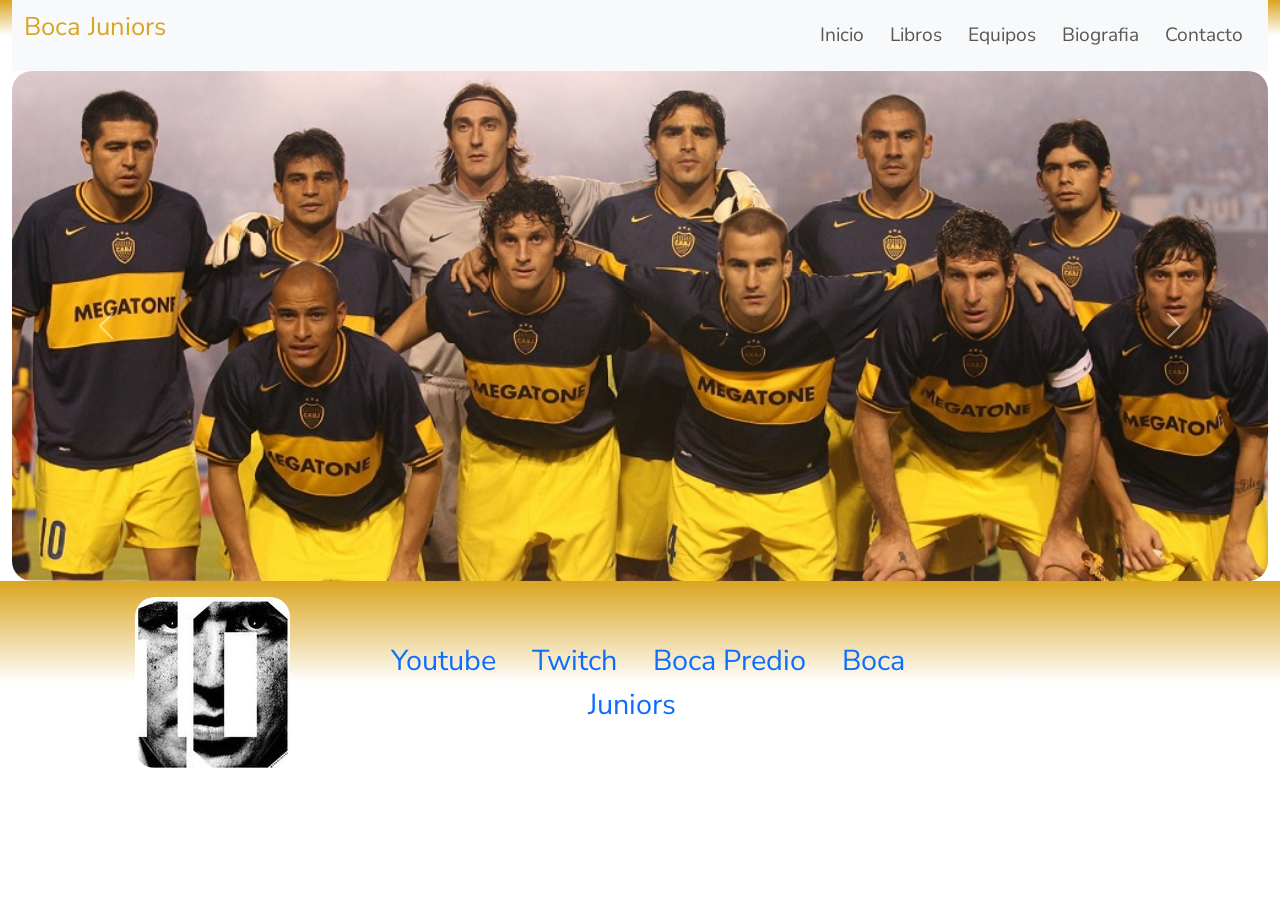
==== pages/biografia.html @ b2cfa935 "haciendo equipos.html" ====
<!doctype html>
<html lang="en">
  <head>
    <meta charset="utf-8">
    <meta name="viewport" content="width=device-width, initial-scale=1">
    <!-- SEO -->
    <meta name="description" content="Libros sobre JUAN ROMAN RIQUELME">
    <meta name="keywords" content="LIBROS EDITORIALES PUBLICACIONES 10 GENIO JUGADORAZO ARGENTINA ARGENTINO RIQUELME TORERO PANADERO BOCA BOCAJRS CLUB FUTBOL FOOTBALL">
    <title>Juan Roman Riquelme</title>
    <link rel="shortcut icon" href="../img/riquelme.jpg" type="image/x-icon">
    <!-- SCSS -->
    <link href="https://cdn.jsdelivr.net/npm/bootstrap@5.2.3/dist/css/bootstrap.min.css" rel="stylesheet" integrity="sha384-rbsA2VBKQhggwzxH7pPCaAqO46MgnOM80zW1RWuH61DGLwZJEdK2Kadq2F9CUG65" crossorigin="anonymous">
    <!-- Link AOS -->
    <link href="https://unpkg.com/aos@2.3.1/dist/aos.css" rel="stylesheet">
    <!-- CSS -->
    <link rel="stylesheet" href="../css/style.css">
</head>
  <body>
    <div class="container-fluid">
        <header class="row">
            <div class="col-lg-12 col-12">
            <!-- NAV + LOGO -->
            <nav class="navbar navbar-expand-lg navbar-light bg-light">
                <div class="container-fluid">
                    <p class="tituloBoots">Boca Juniors</p>
                  <button class="navbar-toggler" type="button" data-bs-toggle="collapse" data-bs-target="#navbarNav" aria-controls="navbarNav" aria-expanded="false" aria-label="Toggle navigation">
                    <span class="navbar-toggler-icon"></span>
                  </button>
                  <div class="collapse navbar-collapse" id="navbarNav">
                    <ul class="navbar-nav ms-auto">
                      <li class="nav-item">
                        <a class="nav-link" href="../index.html">Inicio</a>
                      </li>
                      <li class="nav-item">
                        <a class="nav-link" href="libros.html">Libros</a>
                      </li>
                      <li class="nav-item">
                        <a class="nav-link" href="#">Equipos</a>
                      </li>
                      <li class="nav-item">
                        <a class="nav-link" href="biografia.html">Biografia</a>
                      </li>
                      <li class="nav-item">
                        <a class="nav-link" href="contacto.html">Contacto</a>
                      </li>
                    </ul>
                  </div>
                </div>
              </nav>
            </div>
    </header>
            <div class="row">
                <div class="col-lg-12 col-12">
                    <div id="carouselExampleControls" class="carousel slide" data-bs-ride="carousel">
                        <div class="carousel-inner">
                          <div class="carousel-item active">
                            <img src="../img/formacionlibertadores.jpg" class="d-block w-100" alt="Formacion del equipo campeon de la Copa Libertadores de America, con un equipo espectacular y donde fue goleador y figura del certamen">
                          </div>
                          <div class="carousel-item">
                            <img src="../img/bombonerapan.jpg" class="d-block w-100" alt="El templo sagrado">
                          </div>
                          <div class="carousel-item">
                            <img src="../img/Riquelme-Topo-Gigio-1920.webp" class="d-block w-100" alt="Maravilloso gesto de protesta a la autoridad">
                          </div>
                        </div>
                        <button class="carousel-control-prev" type="button" data-bs-target="#carouselExampleControls" data-bs-slide="prev">
                          <span class="carousel-control-prev-icon" aria-hidden="true"></span>
                          <span class="visually-hidden">Previous</span>
                        </button>
                        <button class="carousel-control-next" type="button" data-bs-target="#carouselExampleControls" data-bs-slide="next">
                          <span class="carousel-control-next-icon" aria-hidden="true"></span>
                          <span class="visually-hidden">Next</span>
                        </button>
                      </div>
                </div>
            </main>
            <footer class="py-3">
                <div class="container">
                  <div class="row align-items-center">
                    <div class="col-md-3 text-center">
                      <img src="../img/logoblancocara.jpg" alt="Logo">
                    </div>
                    <div class="col-md-6 text-center">
                      <a class="mx-3" href="https://www.youtube.com/results?search_query=juan+roman+riquelme&sp=EgIQAw%253D%253D">Youtube</a>
                      <a class="mx-3" href="https://www.twitch.tv/videos/1802746509">Twitch</a>
                      <a class="mx-3" href="https://www.google.com/url?sa=t&rct=j&q=&esrc=s&source=web&cd=&cad=rja&uact=8&ved=2ahUKEwjDgeaqnsj-AhVLtJUCHUMgCboQFnoECBAQAQ&url=https%3A%2F%2Fwww.instagram.com%2Fbocapredio%2F%3Fhl%3Des&usg=AOvVaw2ZISIr_R7qMjI2w3Sn6Wen">Boca Predio</a>
                      <a class="mx-3" href="https://www.bocajuniors.com.ar">Boca Juniors</a>
                    </div>
                  </div>
                </div>
              </footer>
                  <div>
              <script src="https://cdn.jsdelivr.net/npm/bootstrap@5.2.3/dist/js/bootstrap.bundle.min.js" integrity="sha384-kenU1KFdBIe4zVF0s0G1M5b4hcpxyD9F7jL+jjXkk+Q2h455rYXK/7HAuoJl+0I4" crossorigin="anonymous"></script>
          </div>
          <!-- SCRIPT AOS -->
          <script src="https://unpkg.com/aos@2.3.1/dist/aos.js"></script>
          <script>
              AOS.init();
            </script>
          </body>
          </html>
---- css/style.css ----
@import url("https://fonts.googleapis.com/css2?family=Nunito+Sans:wght@200&display=swap");
.grid {
  display: grid;
  grid-template-columns: 100%;
  grid-template-rows: 3, auto;
}

@media only screen and (min-width: 1023px) {
  main {
    display: grid;
    grid-template-areas: "imgTitulo imgTitulo" "titulo titulo" "texto texto" "parrafo imgMain";
    grid-template-columns: 50% 50%;
    grid-template-rows: repeat(3, auto);
  }
  main .imgTitulo {
    grid-area: imgTitulo;
  }
  main .titulo {
    grid-area: titulo;
  }
  main .texto {
    grid-area: parrafo;
  }
  main .imgMain {
    grid-area: imgMain;
  }
  main .foot {
    color: gray;
    padding-left: 109px;
  }
}
@media (max-width: 768px) {
  .foot {
    text-align: center;
  }
}
@media (max-width: 768px) {
  .imgMain {
    max-width: auto;
    height: auto;
    overflow: hidden;
  }
}
@media (max-width: 992px) {
  .navbar-brand {
    font-size: 1.2rem;
  }
}
.translate {
  transform: translate(100px, 100px);
}

.carousel-item img {
  width: 50%;
  height: auto;
}

.img-fluida {
  width: 100%;
  height: auto;
}

img {
  border-radius: 20px;
}

.img-fluid {
  height: 50px;
  width: auto;
}

div.imgTitulo img {
  width: 100%;
  height: 50vh;
  max-width: 100%;
}

footer {
  background-image: linear-gradient(to bottom, goldenrod, white, transparent);
  display: flex;
  flex-direction: row;
  justify-content: space-between;
  max-width: 100%;
}

@media only screen and (max-width: 768px) {
  footer {
    flex-direction: column-reverse;
    justify-content: center;
    align-items: center;
    color: gray;
  }
}
body {
  font-family: "Nunito Sans", sans-serif;
}

@media only screen and (max-width: 768px) {
  h1 {
    font-size: 3rem;
  }
  h3 {
    font-size: 2.7rem;
  }
  p {
    font-size: 2.1rem;
  }
  a {
    font-size: 1.4rem;
    text-decoration: none;
    text-align: center;
  }
}
@media only screen and (min-width: 1024px) {
  h1 {
    font-size: 2.1rem;
  }
  h3 {
    font-size: 1.8rem;
  }
  p {
    font-size: 1.6rem;
  }
  a {
    font-size: 1.8rem;
    text-decoration: none;
  }
}
.tituloBoots {
  font-size: px40;
  color: goldenrod;
}

.copy {
  font-size: smaller;
  padding-top: 100px;
}

header {
  background-image: linear-gradient(to bottom, goldenrod, white, transparent);
}
header nav {
  font-size: larger;
  padding: 10px;
}
header nav ul {
  display: flex;
  flex-wrap: wrap;
}
header nav ul li {
  list-style-type: none;
  padding: 5px;
}
header nav ul li a {
  text-decoration: none;
  transition: all 2.2s;
}
header nav ul li a:hover {
  color: blue;
  background-color: goldenrod;
  border-radius: 15px;
}

/*# sourceMappingURL=style.css.map */
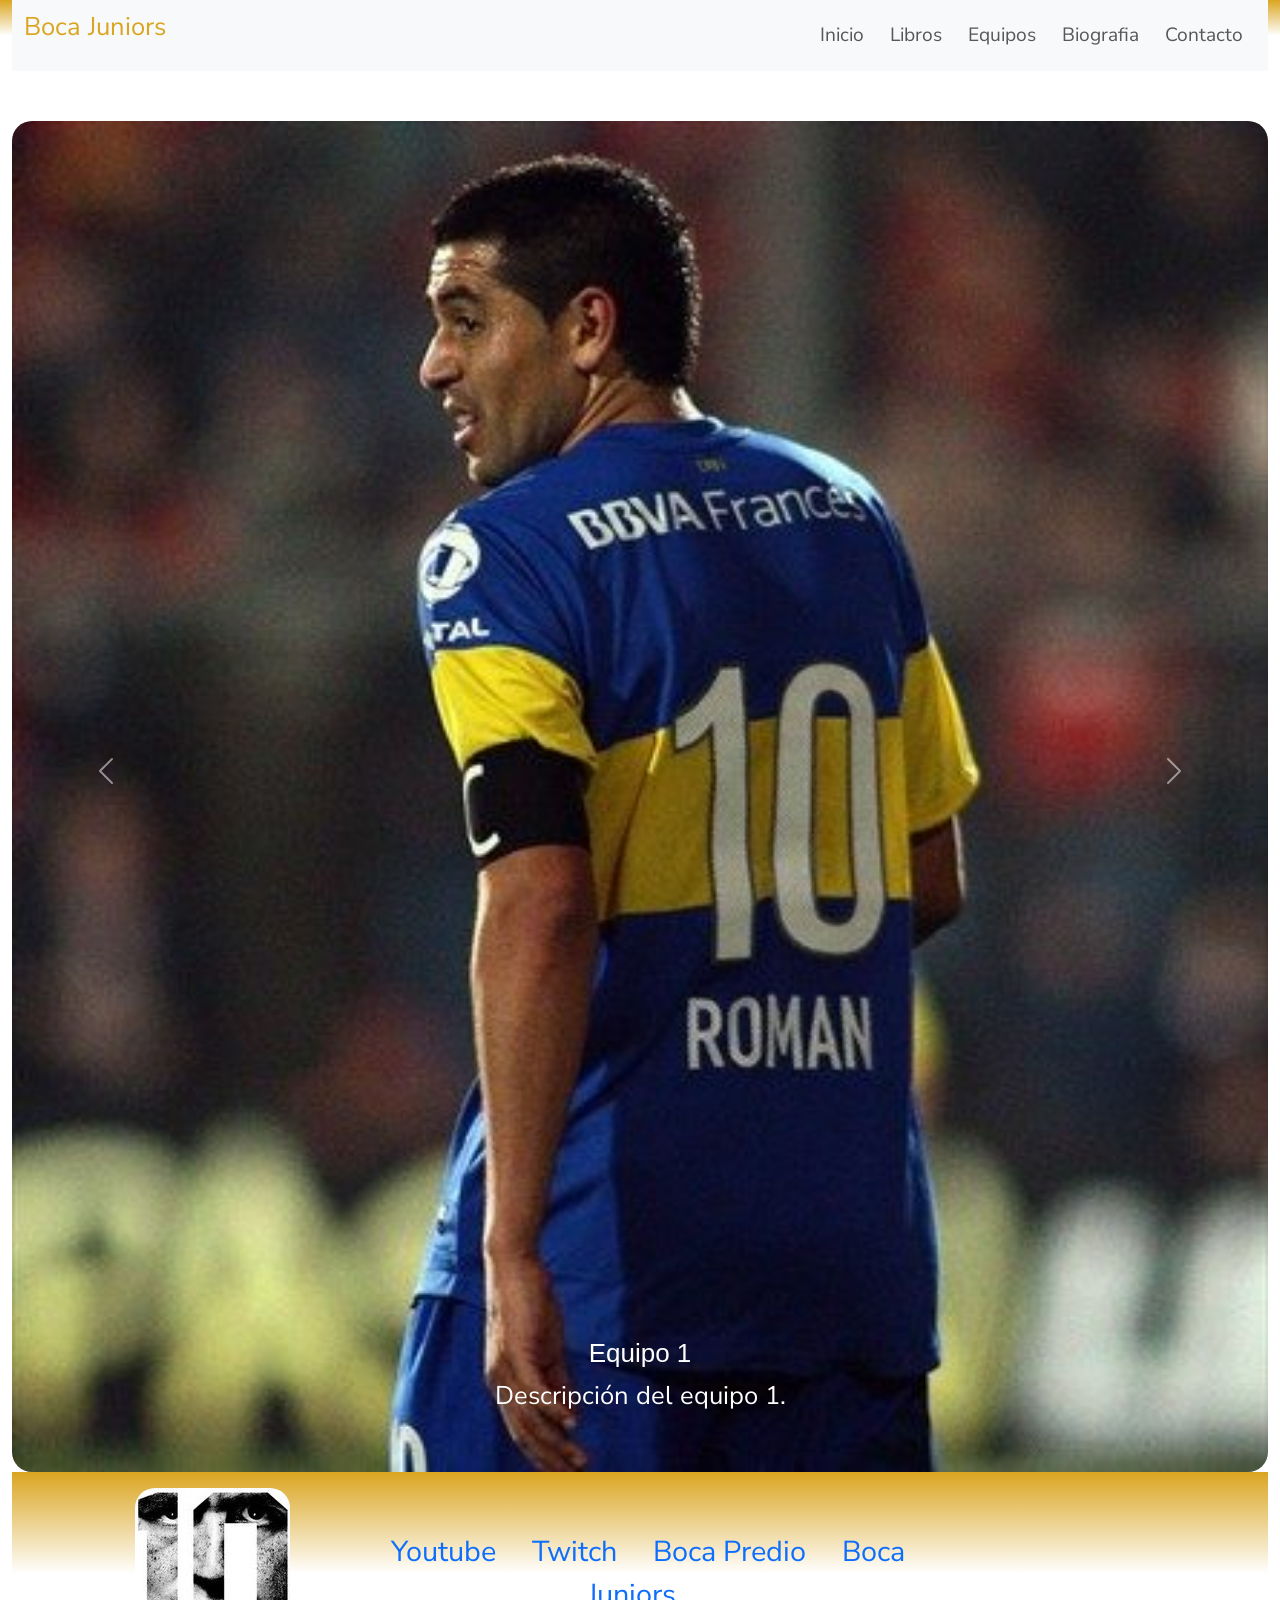
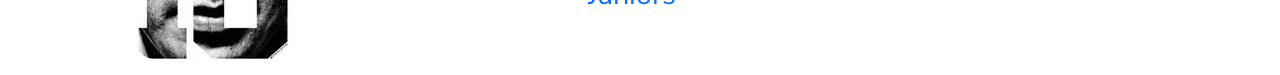
==== commit 2787234d: "cree equipos.html por completo" ====
--- a/pages/biografia.html
+++ b/pages/biografia.html
@@ -49,53 +49,61 @@
               </nav>
             </div>
     </header>
-            <div class="row">
-                <div class="col-lg-12 col-12">
-                    <div id="carouselExampleControls" class="carousel slide" data-bs-ride="carousel">
-                        <div class="carousel-inner">
-                          <div class="carousel-item active">
-                            <img src="../img/formacionlibertadores.jpg" class="d-block w-100" alt="Formacion del equipo campeon de la Copa Libertadores de America, con un equipo espectacular y donde fue goleador y figura del certamen">
-                          </div>
-                          <div class="carousel-item">
-                            <img src="../img/bombonerapan.jpg" class="d-block w-100" alt="El templo sagrado">
-                          </div>
-                          <div class="carousel-item">
-                            <img src="../img/Riquelme-Topo-Gigio-1920.webp" class="d-block w-100" alt="Maravilloso gesto de protesta a la autoridad">
-                          </div>
-                        </div>
-                        <button class="carousel-control-prev" type="button" data-bs-target="#carouselExampleControls" data-bs-slide="prev">
-                          <span class="carousel-control-prev-icon" aria-hidden="true"></span>
-                          <span class="visually-hidden">Previous</span>
-                        </button>
-                        <button class="carousel-control-next" type="button" data-bs-target="#carouselExampleControls" data-bs-slide="next">
-                          <span class="carousel-control-next-icon" aria-hidden="true"></span>
-                          <span class="visually-hidden">Next</span>
-                        </button>
-                      </div>
-                </div>
-            </main>
-            <footer class="py-3">
-                <div class="container">
-                  <div class="row align-items-center">
-                    <div class="col-md-3 text-center">
-                      <img src="../img/logoblancocara.jpg" alt="Logo">
-                    </div>
-                    <div class="col-md-6 text-center">
-                      <a class="mx-3" href="https://www.youtube.com/results?search_query=juan+roman+riquelme&sp=EgIQAw%253D%253D">Youtube</a>
-                      <a class="mx-3" href="https://www.twitch.tv/videos/1802746509">Twitch</a>
-                      <a class="mx-3" href="https://www.google.com/url?sa=t&rct=j&q=&esrc=s&source=web&cd=&cad=rja&uact=8&ved=2ahUKEwjDgeaqnsj-AhVLtJUCHUMgCboQFnoECBAQAQ&url=https%3A%2F%2Fwww.instagram.com%2Fbocapredio%2F%3Fhl%3Des&usg=AOvVaw2ZISIr_R7qMjI2w3Sn6Wen">Boca Predio</a>
-                      <a class="mx-3" href="https://www.bocajuniors.com.ar">Boca Juniors</a>
-                    </div>
-                  </div>
-                </div>
-              </footer>
-                  <div>
-              <script src="https://cdn.jsdelivr.net/npm/bootstrap@5.2.3/dist/js/bootstrap.bundle.min.js" integrity="sha384-kenU1KFdBIe4zVF0s0G1M5b4hcpxyD9F7jL+jjXkk+Q2h455rYXK/7HAuoJl+0I4" crossorigin="anonymous"></script>
+    <div id="carouselExampleControls" class="carousel slide" data-bs-ride="carousel">
+      <div class="carousel-inner" style="padding-top: 50px;">
+        <div class="carousel-item active">
+          <img src="../img/RiquelmedeEspaldas.jpg" class="d-block w-100" alt="...">
+          <div class="carousel-caption d-none d-md-block">
+            <h5>Equipo 1</h5>
+            <p>Descripción del equipo 1.</p>
           </div>
-          <!-- SCRIPT AOS -->
-          <script src="https://unpkg.com/aos@2.3.1/dist/aos.js"></script>
-          <script>
-              AOS.init();
-            </script>
-          </body>
-          </html>+        </div>
+        <div class="carousel-item">
+          <img src="../img/enbarcelona2.webp" class="d-block w-100" alt="...">
+          <div class="carousel-caption d-none d-md-block">
+            <h5>Equipo 2</h5>
+            <p>Descripción del equipo 2.</p>
+          </div>
+        </div>
+        <div class="carousel-item">
+          <img src="../img/riquelmeenvillareal2.jpg" class="d-block w-100" alt="...">
+          <div class="carousel-caption d-none d-md-block">
+            <h5>Equipo 3</h5>
+            <p>Descripción del equipo 3.</p>
+          </div>
+        </div>
+      </div>
+      <button class="carousel-control-prev" type="button" data-bs-target="#carouselExampleControls" data-bs-slide="prev">
+        <span class="carousel-control-prev-icon" aria-hidden="true"></span>
+        <span class="visually-hidden">Anterior</span>
+      </button>
+      <button class="carousel-control-next" type="button" data-bs-target="#carouselExampleControls" data-bs-slide="next">
+        <span class="carousel-control-next-icon" aria-hidden="true"></span>
+        <span class="visually-hidden">Siguiente</span>
+      </button>
+    </div>
+    <footer class="py-3">
+      <div class="container">
+        <div class="row align-items-center">
+          <div class="col-md-3 text-center">
+            <img src="../img/logoblancocara.jpg" alt="Logo">
+          </div>
+          <div class="col-md-6 text-center">
+            <a class="mx-3" href="https://www.youtube.com/results?search_query=juan+roman+riquelme&sp=EgIQAw%253D%253D">Youtube</a>
+            <a class="mx-3" href="https://www.twitch.tv/videos/1802746509">Twitch</a>
+            <a class="mx-3" href="https://www.google.com/url?sa=t&rct=j&q=&esrc=s&source=web&cd=&cad=rja&uact=8&ved=2ahUKEwjDgeaqnsj-AhVLtJUCHUMgCboQFnoECBAQAQ&url=https%3A%2F%2Fwww.instagram.com%2Fbocapredio%2F%3Fhl%3Des&usg=AOvVaw2ZISIr_R7qMjI2w3Sn6Wen">Boca Predio</a>
+            <a class="mx-3" href="https://www.bocajuniors.com.ar">Boca Juniors</a>
+          </div>
+        </div>
+      </div>
+    </footer>
+        <div>
+    <script src="https://cdn.jsdelivr.net/npm/bootstrap@5.2.3/dist/js/bootstrap.bundle.min.js" integrity="sha384-kenU1KFdBIe4zVF0s0G1M5b4hcpxyD9F7jL+jjXkk+Q2h455rYXK/7HAuoJl+0I4" crossorigin="anonymous"></script>
+</div>
+<!-- SCRIPT AOS -->
+<script src="https://unpkg.com/aos@2.3.1/dist/aos.js"></script>
+<script>
+    AOS.init();
+  </script>
+</body>
+</html>
--- a/css/style.css
+++ b/css/style.css
@@ -50,11 +50,6 @@
   transform: translate(100px, 100px);
 }
 
-.carousel-item img {
-  width: 50%;
-  height: auto;
-}
-
 .img-fluida {
   width: 100%;
   height: auto;
@@ -64,15 +59,18 @@
   border-radius: 20px;
 }
 
-.img-fluid {
-  height: 50px;
-  width: auto;
+.cardEquipos {
+  background-color: grey;
 }
 
 div.imgTitulo img {
   width: 100%;
   height: 50vh;
   max-width: 100%;
+}
+
+.colorBody {
+  background-color: silver;
 }
 
 footer {
@@ -136,6 +134,15 @@
   padding-top: 100px;
 }
 
+.card-text {
+  color: goldenrod;
+}
+
+h5 {
+  font-size: 26px;
+  font-family: "Franklin Gothic Medium", "Arial Narrow", Arial, sans-serif;
+}
+
 header {
   background-image: linear-gradient(to bottom, goldenrod, white, transparent);
 }
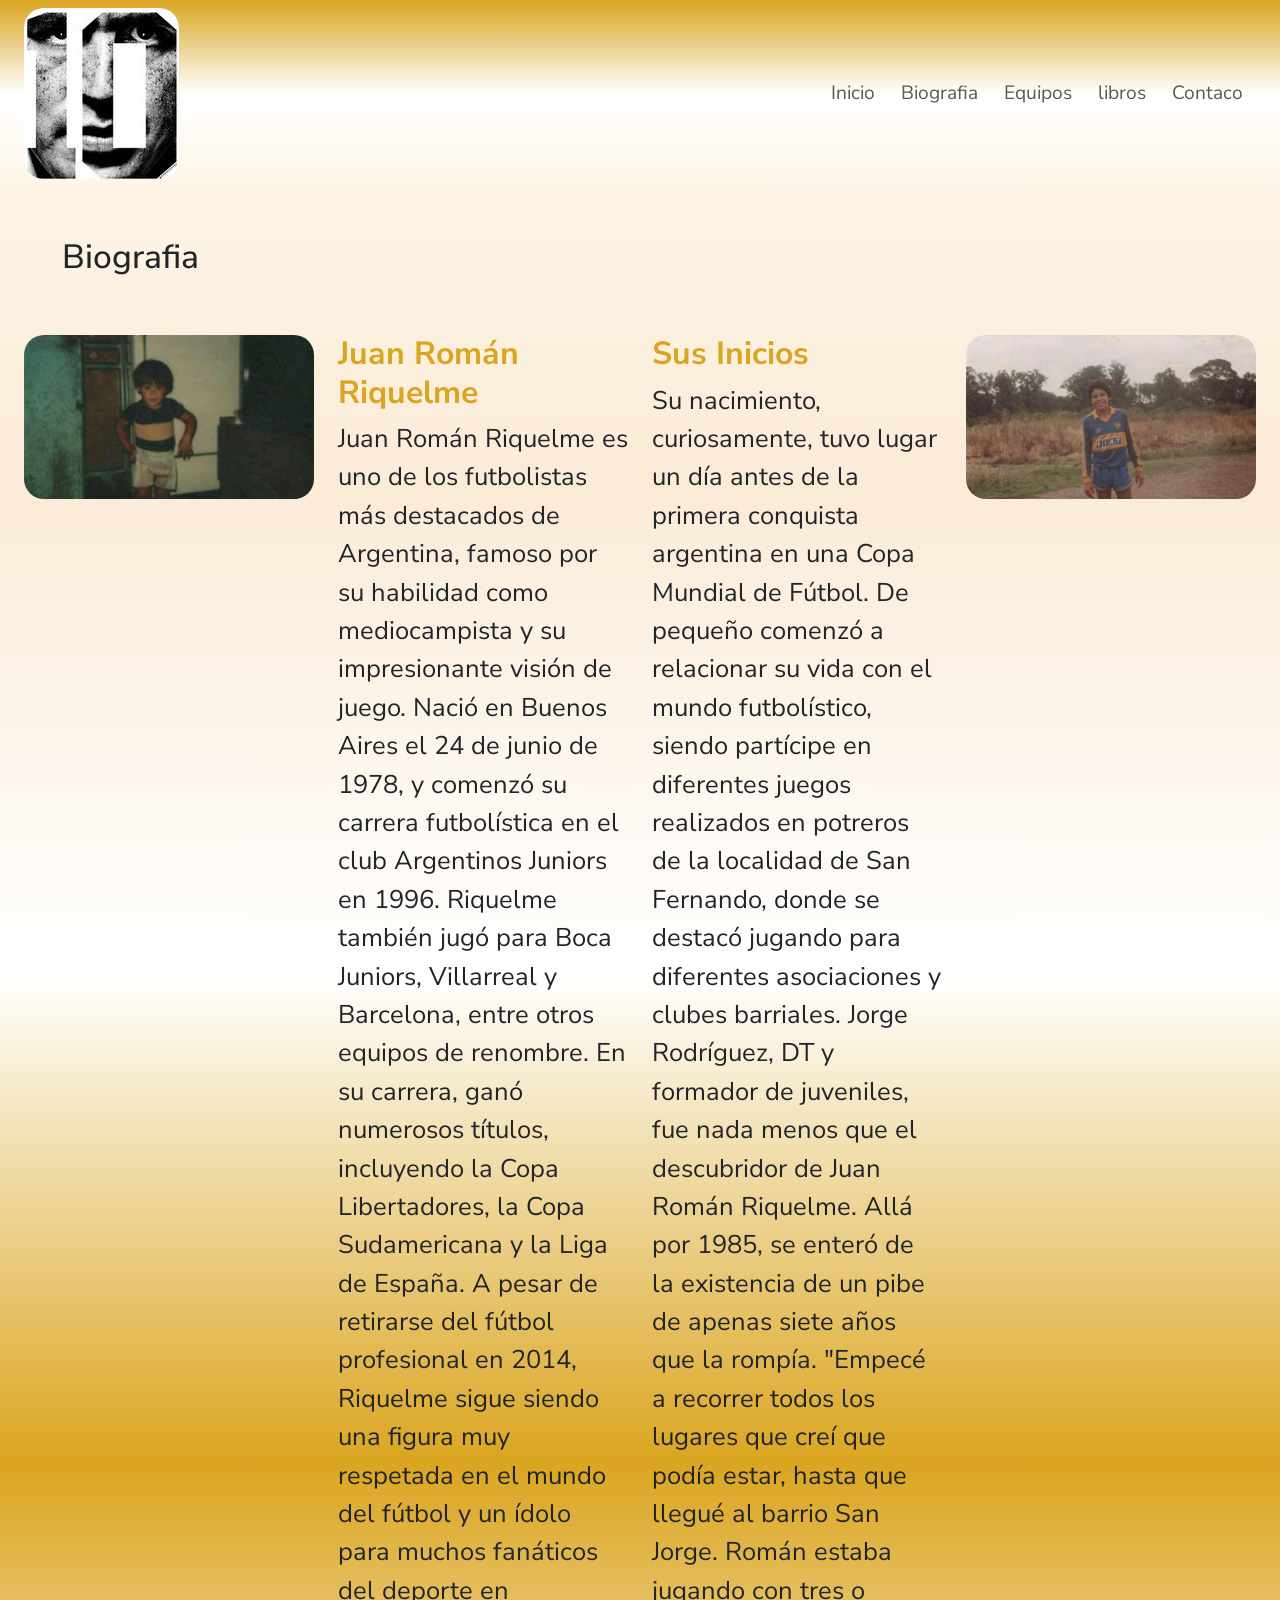
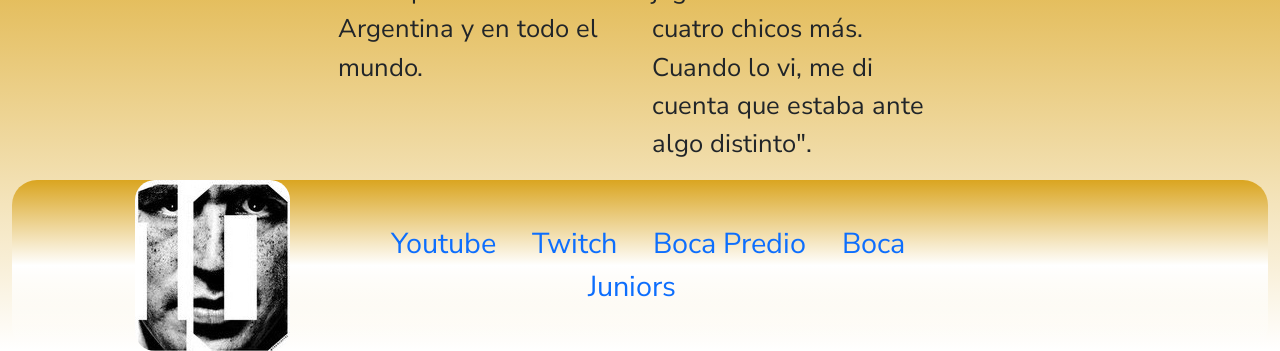
==== commit 56543e72: "termine de hacer biografia.html" ====
--- a/pages/biografia.html
+++ b/pages/biografia.html
@@ -15,90 +15,107 @@
     <!-- CSS -->
     <link rel="stylesheet" href="../css/style.css">
 </head>
-  <body>
-    <div class="container-fluid">
-        <header class="row">
-            <div class="col-lg-12 col-12">
-            <!-- NAV + LOGO -->
-            <nav class="navbar navbar-expand-lg navbar-light bg-light">
-                <div class="container-fluid">
-                    <p class="tituloBoots">Boca Juniors</p>
-                  <button class="navbar-toggler" type="button" data-bs-toggle="collapse" data-bs-target="#navbarNav" aria-controls="navbarNav" aria-expanded="false" aria-label="Toggle navigation">
-                    <span class="navbar-toggler-icon"></span>
-                  </button>
-                  <div class="collapse navbar-collapse" id="navbarNav">
-                    <ul class="navbar-nav ms-auto">
-                      <li class="nav-item">
-                        <a class="nav-link" href="../index.html">Inicio</a>
-                      </li>
-                      <li class="nav-item">
-                        <a class="nav-link" href="libros.html">Libros</a>
-                      </li>
-                      <li class="nav-item">
-                        <a class="nav-link" href="#">Equipos</a>
-                      </li>
-                      <li class="nav-item">
-                        <a class="nav-link" href="biografia.html">Biografia</a>
-                      </li>
-                      <li class="nav-item">
-                        <a class="nav-link" href="contacto.html">Contacto</a>
-                      </li>
-                    </ul>
-                  </div>
-                </div>
-              </nav>
+<body class="colorBody">
+  <div class="container-fluid">
+      <header class="row">
+      <div class="col-lg-12 col-12">
+        <nav class="navbar navbar-expand-lg">
+          <div class="container-fluid">
+            <img src="../img/logoblancocara.jpg" alt="Logo con la cara de Roman"></a>
+            <button class="navbar-toggler" type="button" data-bs-toggle="collapse" data-bs-target="#navbarNav" aria-controls="navbarNav" aria-expanded="false" aria-label="Toggle navigation">
+            <span class="navbar-toggler-icon"></span>
+          </button>
+            <div class="collapse navbar-collapse justify-content-end" id="navbarNav">
+              <ul class="navbar-nav">
+                <li class="nav-item">
+                  <a class="nav-link" href="../index.html">Inicio</a>
+                </li>
+                <li class="nav-item">
+                  <a class="nav-link" href="#">Biografia</a>
+                </li>
+                <li class="nav-item">
+                  <a class="nav-link" href="equipos.html">Equipos</a>
+                </li>
+                <li class="nav-item">
+                  <a class="nav-link" href="libros.html">libros</a>
+                </li>
+                <li class="nav-item">
+                  <a class="nav-link" href="contacto.html">Contaco</a>
+                </li>
+              </ul>
             </div>
+          </div>
+        </nav>
+      </div>
     </header>
-    <div id="carouselExampleControls" class="carousel slide" data-bs-ride="carousel">
-      <div class="carousel-inner" style="padding-top: 50px;">
-        <div class="carousel-item active">
-          <img src="../img/RiquelmedeEspaldas.jpg" class="d-block w-100" alt="...">
-          <div class="carousel-caption d-none d-md-block">
-            <h5>Equipo 1</h5>
-            <p>Descripción del equipo 1.</p>
-          </div>
-        </div>
-        <div class="carousel-item">
-          <img src="../img/enbarcelona2.webp" class="d-block w-100" alt="...">
-          <div class="carousel-caption d-none d-md-block">
-            <h5>Equipo 2</h5>
-            <p>Descripción del equipo 2.</p>
-          </div>
-        </div>
-        <div class="carousel-item">
-          <img src="../img/riquelmeenvillareal2.jpg" class="d-block w-100" alt="...">
-          <div class="carousel-caption d-none d-md-block">
-            <h5>Equipo 3</h5>
-            <p>Descripción del equipo 3.</p>
-          </div>
-        </div>
+<div class="row" data-aos="fade-up"
+   data-aos-duration="3000"">
+  <div class="col-lg-12 col-12">
+    <h1  style="padding: 50px;">Biografia</h1>           
+  </div>
+</div>
+<main>
+  <div class="container col-12">
+    <div class="row">
+      <div class="col-lg-6 col-12"  data-aos="flip-right">
+        <img src="../img/biografia-de-riquelme.jpg" class="img-fluida" alt="Juan Román Riquelme">
+    </div>
+      <div class="col-lg-6 col-12">
+        <h2 class="tituloBoots">
+          <strong>Juan Román Riquelme</strong> 
+        </h2>
+          <p>Juan Román Riquelme es uno de los futbolistas más destacados de Argentina, famoso por su habilidad como 
+            mediocampista y su impresionante visión de juego. Nació en Buenos Aires el 24 de junio de 1978, y comenzó 
+            su carrera futbolística en el club Argentinos Juniors en 1996.
+            Riquelme también jugó para Boca Juniors, Villarreal y Barcelona, entre otros equipos de renombre. 
+            En su carrera, ganó numerosos títulos, incluyendo la Copa Libertadores, la Copa Sudamericana y la Liga de 
+            España. A pesar de retirarse del fútbol profesional en 2014, Riquelme sigue siendo una figura muy 
+            respetada en el mundo del fútbol y un ídolo para muchos fanáticos del deporte en Argentina y en 
+            todo el mundo.
+        </p>
       </div>
-      <button class="carousel-control-prev" type="button" data-bs-target="#carouselExampleControls" data-bs-slide="prev">
-        <span class="carousel-control-prev-icon" aria-hidden="true"></span>
-        <span class="visually-hidden">Anterior</span>
-      </button>
-      <button class="carousel-control-next" type="button" data-bs-target="#carouselExampleControls" data-bs-slide="next">
-        <span class="carousel-control-next-icon" aria-hidden="true"></span>
-        <span class="visually-hidden">Siguiente</span>
-      </button>
     </div>
-    <footer class="py-3">
-      <div class="container">
-        <div class="row align-items-center">
-          <div class="col-md-3 text-center">
-            <img src="../img/logoblancocara.jpg" alt="Logo">
-          </div>
-          <div class="col-md-6 text-center">
-            <a class="mx-3" href="https://www.youtube.com/results?search_query=juan+roman+riquelme&sp=EgIQAw%253D%253D">Youtube</a>
-            <a class="mx-3" href="https://www.twitch.tv/videos/1802746509">Twitch</a>
-            <a class="mx-3" href="https://www.google.com/url?sa=t&rct=j&q=&esrc=s&source=web&cd=&cad=rja&uact=8&ved=2ahUKEwjDgeaqnsj-AhVLtJUCHUMgCboQFnoECBAQAQ&url=https%3A%2F%2Fwww.instagram.com%2Fbocapredio%2F%3Fhl%3Des&usg=AOvVaw2ZISIr_R7qMjI2w3Sn6Wen">Boca Predio</a>
-            <a class="mx-3" href="https://www.bocajuniors.com.ar">Boca Juniors</a>
-          </div>
-        </div>
+  </div>
+  <div class="container col-12">
+    <div class="row">
+      <div class="col-lg-6 col-12">
+        <h2 class="mb-6 tituloBoots">
+          <strong>Sus Inicios</strong>
+        </h2>
+            <p>
+            Su nacimiento, curiosamente, tuvo lugar un día antes de la primera conquista argentina en una Copa Mundial de Fútbol.
+            De pequeño comenzó a relacionar su vida con el mundo futbolístico, siendo partícipe en diferentes juegos realizados en 
+            potreros de la localidad de San Fernando, donde se destacó jugando para diferentes asociaciones y clubes barriales.
+            Jorge Rodríguez, DT y formador de juveniles, fue nada menos que el descubridor de Juan Román Riquelme.
+            Allá por 1985, se enteró de la existencia de un pibe de apenas siete años que la rompía. 
+            "Empecé a recorrer todos los lugares que creí que podía estar, hasta que llegué al barrio San Jorge. Román estaba jugando
+            con tres o cuatro chicos más. Cuando lo vi, me di cuenta que estaba ante algo distinto". 
+        </p>   
       </div>
-    </footer>
-        <div>
-    <script src="https://cdn.jsdelivr.net/npm/bootstrap@5.2.3/dist/js/bootstrap.bundle.min.js" integrity="sha384-kenU1KFdBIe4zVF0s0G1M5b4hcpxyD9F7jL+jjXkk+Q2h455rYXK/7HAuoJl+0I4" crossorigin="anonymous"></script>
+    <div class="col-lg-6 col-12" data-aos="flip-left"
+      data-aos-easing="ease-out-cubic"data-aos-duration="2000">
+      <img src="../img/riquelme-con-camiseta-boca-juniors.jpg" class="img-fluida" alt="Juan Román Riquelme">
+    </div> 
+  </div> 
+</div>   
+</main>
+<footer style="border-radius: 25px;">
+  <div class="container">
+    <div class="row align-items-center">
+      <div class="col-md-3 text-center">
+        <img src="../img/logoblancocara.jpg" alt="Logo">
+      </div>
+      <div class="col-md-6 text-center">
+        <a class="mx-3" href="https://www.youtube.com/results?search_query=juan+roman+riquelme&sp=EgIQAw%253D%253D">Youtube</a>
+        <a class="mx-3" href="https://www.twitch.tv/videos/1802746509">Twitch</a>
+        <a class="mx-3" href="https://www.google.com/url?sa=t&rct=j&q=&esrc=s&source=web&cd=&cad=rja&uact=8&ved=2ahUKEwjDgeaqnsj-AhVLtJUCHUMgCboQFnoECBAQAQ&url=https%3A%2F%2Fwww.instagram.com%2Fbocapredio%2F%3Fhl%3Des&usg=AOvVaw2ZISIr_R7qMjI2w3Sn6Wen">Boca Predio</a>
+        <a class="mx-3" href="https://www.bocajuniors.com.ar">Boca Juniors</a>
+      </div>
+    </div>
+  </div>
+</footer>
+<div>
+  <script src="https://cdn.jsdelivr.net/npm/bootstrap@5.2.3/dist/js/bootstrap.bundle.min.js" integrity="sha384-kenU1KFdBIe4zVF0s0G1M5b4hcpxyD9F7jL+jjXkk+Q2h455rYXK/7HAuoJl+0I4" crossorigin="anonymous"></script>
 </div>
 <!-- SCRIPT AOS -->
 <script src="https://unpkg.com/aos@2.3.1/dist/aos.js"></script>
--- a/css/style.css
+++ b/css/style.css
@@ -59,8 +59,12 @@
   border-radius: 20px;
 }
 
+.imgEquipos {
+  block-size: 450px;
+}
+
 .cardEquipos {
-  background-color: grey;
+  background-color: dimgrey;
 }
 
 div.imgTitulo img {
@@ -70,7 +74,7 @@
 }
 
 .colorBody {
-  background-color: silver;
+  background-image: linear-gradient(to bottom, floralwhite, antiquewhite, white, goldenrod, transparent);
 }
 
 footer {
@@ -134,10 +138,6 @@
   padding-top: 100px;
 }
 
-.card-text {
-  color: goldenrod;
-}
-
 h5 {
   font-size: 26px;
   font-family: "Franklin Gothic Medium", "Arial Narrow", Arial, sans-serif;
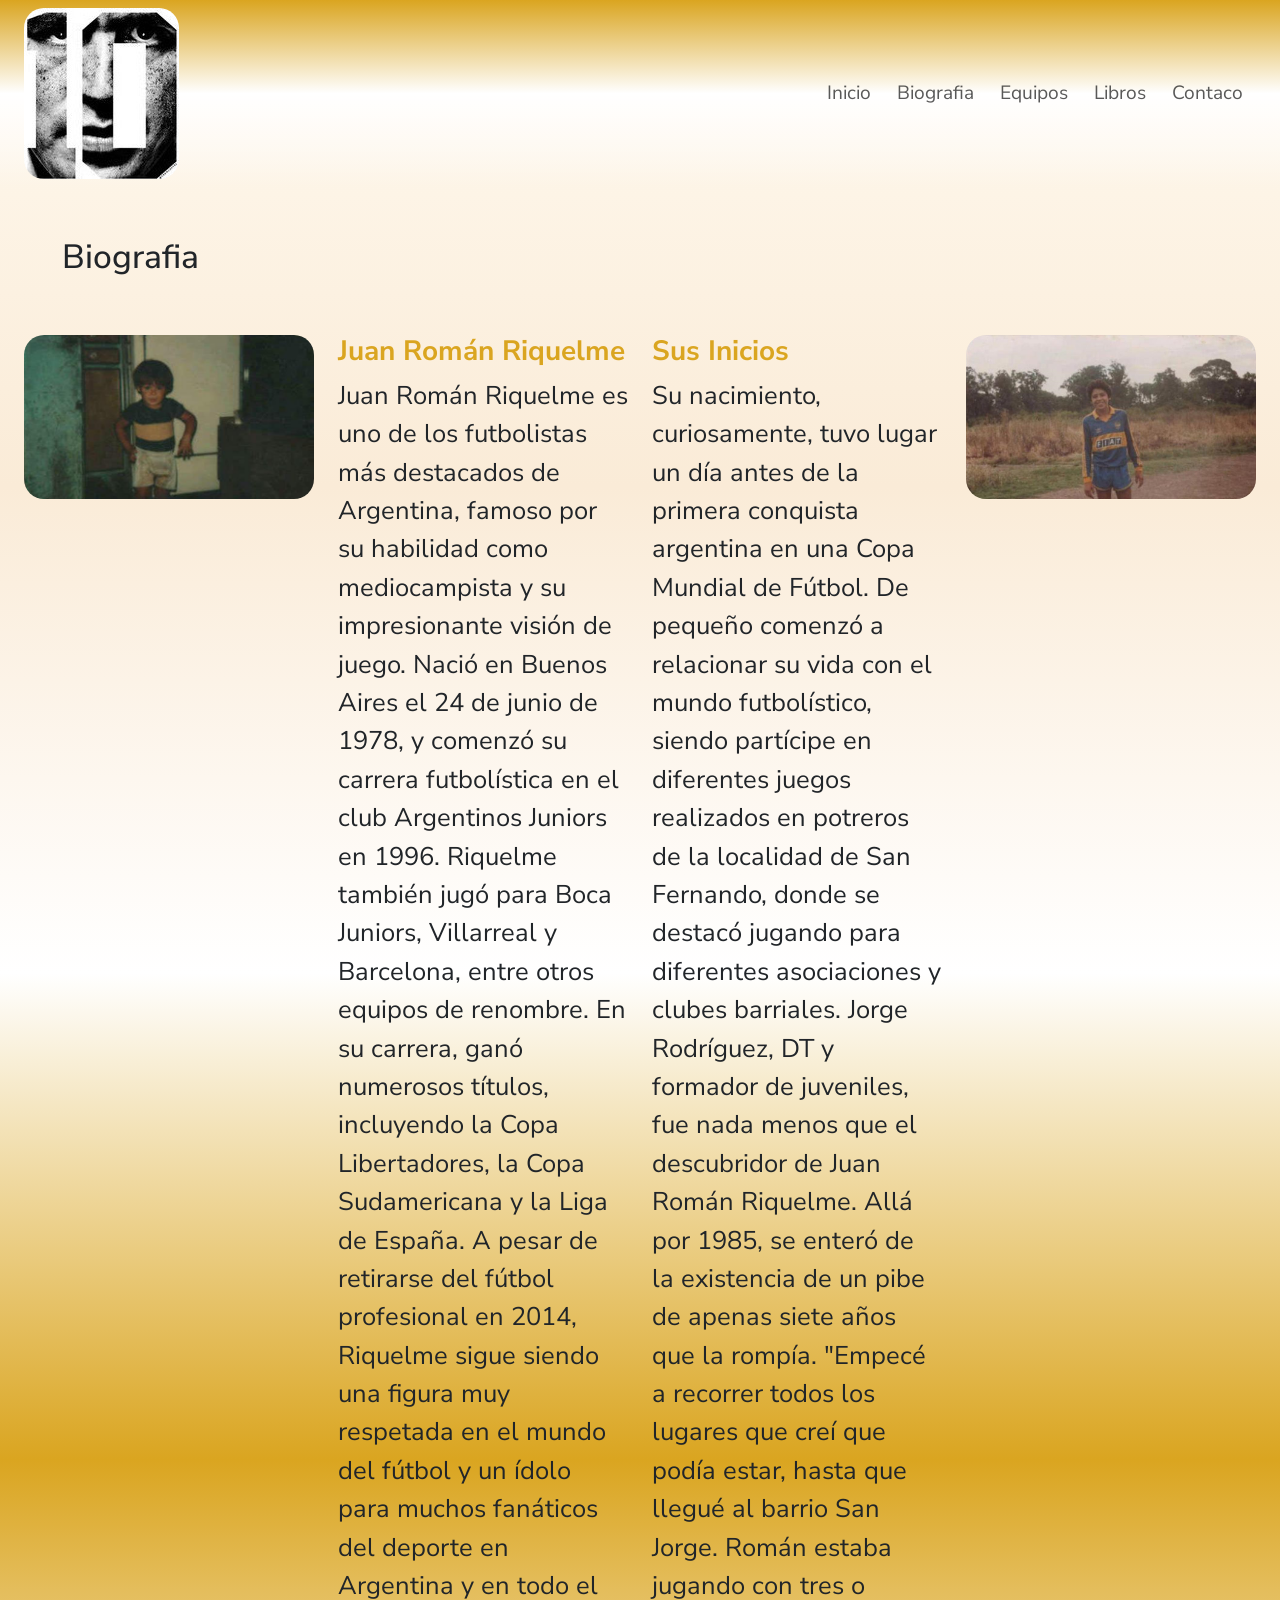
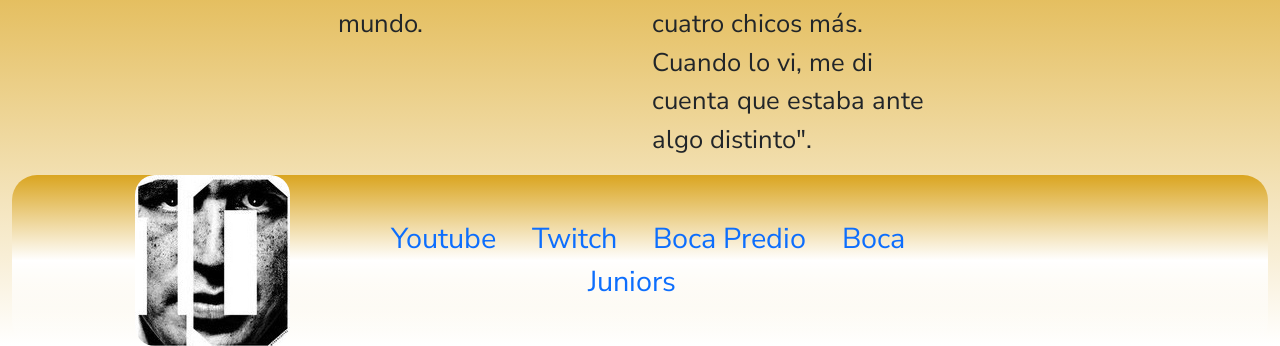
==== commit 43b9ff56: "termine de crear las 5 html, tengo que corregir la .confirmacion nada mas" ====
--- a/pages/biografia.html
+++ b/pages/biografia.html
@@ -37,7 +37,7 @@
                   <a class="nav-link" href="equipos.html">Equipos</a>
                 </li>
                 <li class="nav-item">
-                  <a class="nav-link" href="libros.html">libros</a>
+                  <a class="nav-link" href="libros.html">Libros</a>
                 </li>
                 <li class="nav-item">
                   <a class="nav-link" href="contacto.html">Contaco</a>
--- a/css/style.css
+++ b/css/style.css
@@ -64,7 +64,7 @@
 }
 
 .cardEquipos {
-  background-color: dimgrey;
+  background-color: dimgray;
 }
 
 div.imgTitulo img {
@@ -129,8 +129,13 @@
   }
 }
 .tituloBoots {
-  font-size: px40;
+  font-size: 28px;
   color: goldenrod;
+}
+
+.tituloAzul {
+  font-size: 40px;
+  color: blue;
 }
 
 .copy {
